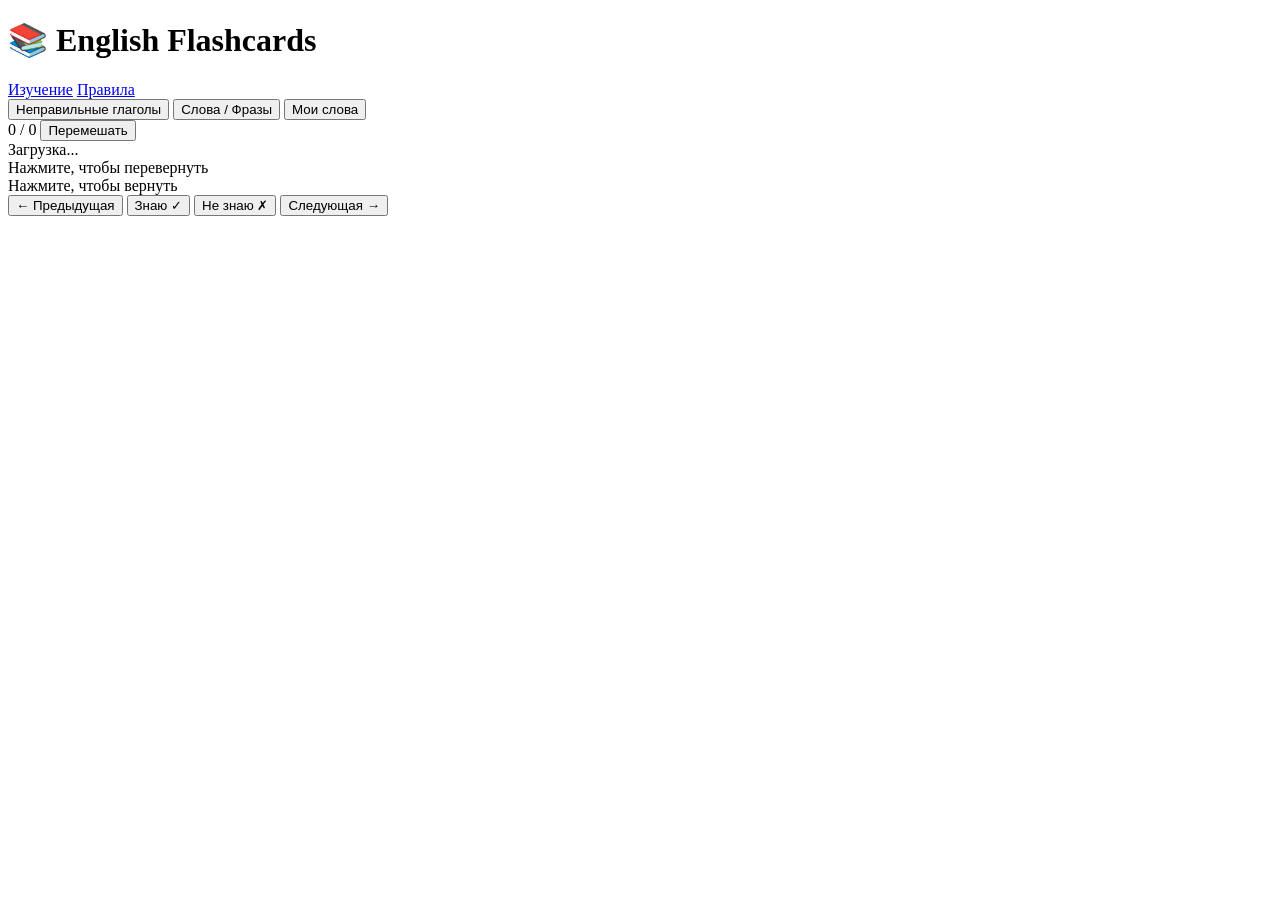
==== index.html @ 35a3d54f "Add study page with flashcards" ====
<!DOCTYPE html>
<html lang="ru">
<head>
  <meta charset="UTF-8">
  <meta name="viewport" content="width=device-width, initial-scale=1.0">
  <title>Изучение английского — Карточки</title>
  <link rel="stylesheet" href="styles.css">
</head>
<body>
  <header class="header">
    <div class="container">
      <h1>📚 English Flashcards</h1>
      <nav>
        <a href="index.html" class="active">Изучение</a>
        <a href="rules.html">Правила</a>
      </nav>
    </div>
  </header>

  <main class="container">
    <section class="controls">
      <div class="mode-selector">
        <button class="mode-btn active" data-mode="verbs">Неправильные глаголы</button>
        <button class="mode-btn" data-mode="words">Слова / Фразы</button>
        <button class="mode-btn" data-mode="custom">Мои слова</button>
      </div>
      <div class="stats">
        <span id="progress">0 / 0</span>
        <button id="shuffle-btn">Перемешать</button>
      </div>
    </section>

    <section class="card-container">
      <div class="flashcard" id="flashcard">
        <div class="card-front">
          <div class="card-content" id="front-content">Загрузка...</div>
          <div class="hint">Нажмите, чтобы перевернуть</div>
        </div>
        <div class="card-back">
          <div class="card-content" id="back-content"></div>
          <div class="hint">Нажмите, чтобы вернуть</div>
        </div>
      </div>
    </section>

    <section class="actions">
      <button id="prev-btn">← Предыдущая</button>
      <button id="know-btn">Знаю ✓</button>
      <button id="dont-know-btn">Не знаю ✗</button>
      <button id="next-btn">Следующая →</button>
    </section>

    <section class="add-form" id="add-form" style="display:none;">
      <h3>Добавить своё слово / фразу</h3>
      <input type="text" id="en-input" placeholder="English word or phrase">
      <input type="text" id="ru-input" placeholder="Перевод на русский">
      <button id="add-btn">Добавить</button>
    </section>
  </main>

  <script src="script.js"></script>
</body>
</html>
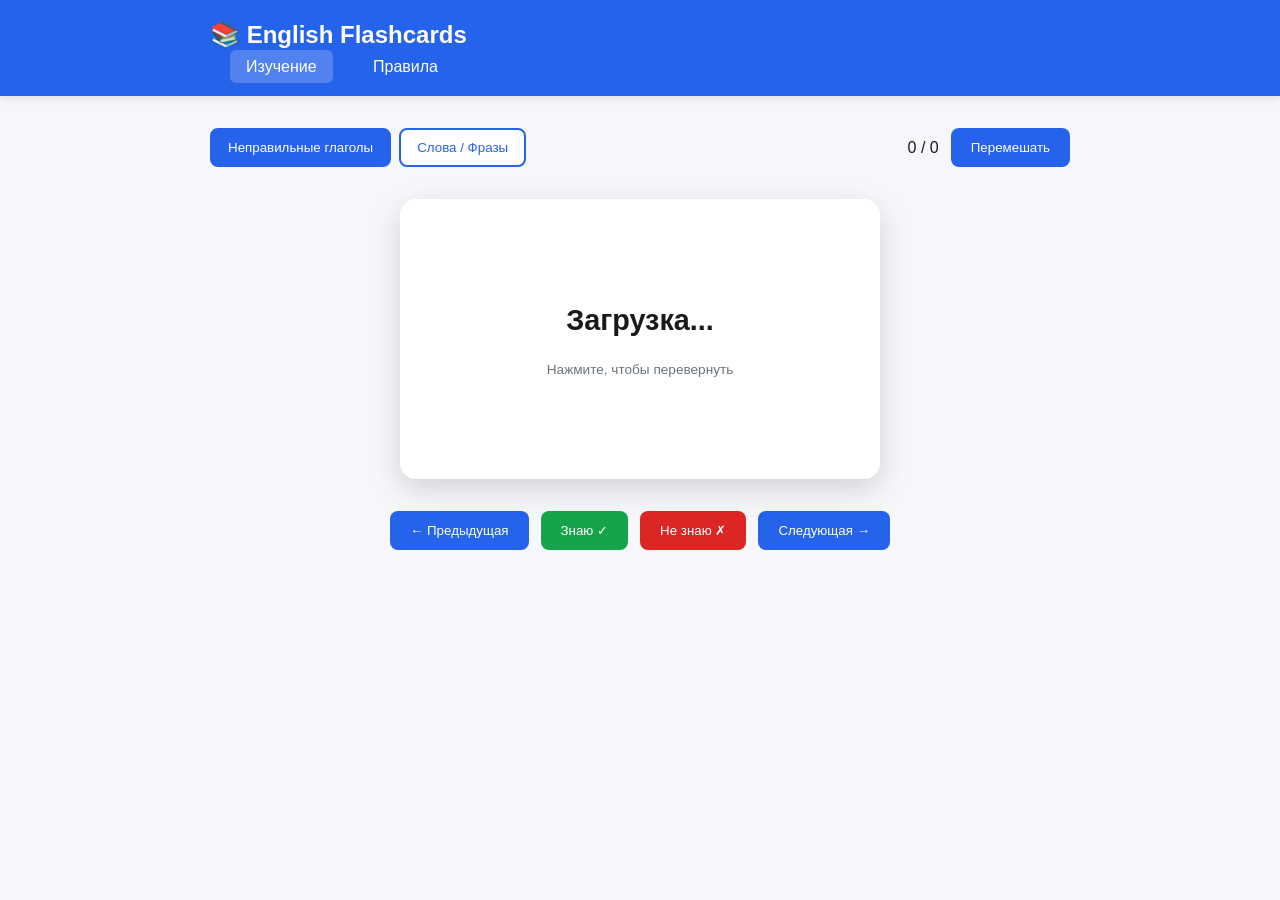
==== commit a7e0e534: "Remove separate custom mode, merge into words list" ====
--- a/index.html
+++ b/index.html
@@ -22,7 +22,6 @@
       <div class="mode-selector">
         <button class="mode-btn active" data-mode="verbs">Неправильные глаголы</button>
         <button class="mode-btn" data-mode="words">Слова / Фразы</button>
-        <button class="mode-btn" data-mode="custom">Мои слова</button>
       </div>
       <div class="stats">
         <span id="progress">0 / 0</span>
--- a/styles.css
+++ b/styles.css
@@ -0,0 +1,231 @@
+* {
+  box-sizing: border-box;
+  margin: 0;
+  padding: 0;
+}
+
+body {
+  font-family: -apple-system, BlinkMacSystemFont, 'Segoe UI', Roboto, Oxygen, Ubuntu, sans-serif;
+  background: #f5f7fa;
+  color: #1a1a1a;
+  line-height: 1.6;
+  min-height: 100vh;
+}
+
+.container {
+  max-width: 900px;
+  margin: 0 auto;
+  padding: 0 20px;
+}
+
+.header {
+  background: #2563eb;
+  color: white;
+  padding: 16px 0;
+  margin-bottom: 32px;
+  box-shadow: 0 2px 8px rgba(0,0,0,0.1);
+}
+
+.header h1 {
+  font-size: 1.5rem;
+  display: inline-block;
+  margin-right: 32px;
+}
+
+.header nav a {
+  color: white;
+  text-decoration: none;
+  margin-left: 20px;
+  padding: 8px 16px;
+  border-radius: 6px;
+  transition: background 0.2s;
+}
+
+.header nav a:hover,
+.header nav a.active {
+  background: rgba(255,255,255,0.2);
+}
+
+.controls {
+  display: flex;
+  justify-content: space-between;
+  align-items: center;
+  margin-bottom: 24px;
+  flex-wrap: wrap;
+  gap: 12px;
+}
+
+.mode-selector {
+  display: flex;
+  gap: 8px;
+  flex-wrap: wrap;
+}
+
+.mode-btn {
+  padding: 10px 16px;
+  border: 2px solid #2563eb;
+  background: white;
+  color: #2563eb;
+  border-radius: 8px;
+  cursor: pointer;
+  font-weight: 500;
+  transition: all 0.2s;
+}
+
+.mode-btn.active,
+.mode-btn:hover {
+  background: #2563eb;
+  color: white;
+}
+
+.stats {
+  display: flex;
+  align-items: center;
+  gap: 12px;
+}
+
+.card-container {
+  display: flex;
+  justify-content: center;
+  margin: 32px 0;
+  perspective: 1000px;
+}
+
+.flashcard {
+  width: 100%;
+  max-width: 480px;
+  height: 280px;
+  position: relative;
+  transform-style: preserve-3d;
+  transition: transform 0.6s;
+  cursor: pointer;
+  border-radius: 16px;
+  box-shadow: 0 10px 30px rgba(0,0,0,0.15);
+}
+
+.flashcard.flipped {
+  transform: rotateY(180deg);
+}
+
+.card-front, .card-back {
+  position: absolute;
+  width: 100%;
+  height: 100%;
+  backface-visibility: hidden;
+  border-radius: 16px;
+  display: flex;
+  flex-direction: column;
+  justify-content: center;
+  align-items: center;
+  padding: 24px;
+  background: white;
+}
+
+.card-back {
+  transform: rotateY(180deg);
+  background: #f0f9ff;
+}
+
+.card-content {
+  font-size: 1.8rem;
+  font-weight: 600;
+  text-align: center;
+  word-break: break-word;
+}
+
+.hint {
+  margin-top: 16px;
+  font-size: 0.85rem;
+  color: #6b7280;
+}
+
+.actions {
+  display: flex;
+  justify-content: center;
+  gap: 12px;
+  flex-wrap: wrap;
+  margin-bottom: 32px;
+}
+
+.actions button, #shuffle-btn, #add-btn {
+  padding: 12px 20px;
+  border: none;
+  border-radius: 8px;
+  background: #2563eb;
+  color: white;
+  font-weight: 500;
+  cursor: pointer;
+  transition: background 0.2s;
+}
+
+.actions button:hover, #shuffle-btn:hover, #add-btn:hover {
+  background: #1d4ed8;
+}
+
+#know-btn { background: #16a34a; }
+#know-btn:hover { background: #15803d; }
+#dont-know-btn { background: #dc2626; }
+#dont-know-btn:hover { background: #b91c1c; }
+
+.add-form {
+  background: white;
+  padding: 24px;
+  border-radius: 12px;
+  box-shadow: 0 2px 8px rgba(0,0,0,0.08);
+  margin-top: 16px;
+}
+
+.add-form h3 {
+  margin-bottom: 16px;
+}
+
+.add-form input {
+  display: block;
+  width: 100%;
+  padding: 12px;
+  margin-bottom: 12px;
+  border: 1px solid #d1d5db;
+  border-radius: 8px;
+  font-size: 1rem;
+}
+
+.rules-grid {
+  display: grid;
+  grid-template-columns: repeat(auto-fit, minmax(280px, 1fr));
+  gap: 20px;
+  margin-top: 24px;
+}
+
+.rule-block {
+  background: white;
+  padding: 20px;
+  border-radius: 12px;
+  box-shadow: 0 4px 12px rgba(0,0,0,0.08);
+  border-left: 4px solid #2563eb;
+}
+
+.rule-block h3 {
+  color: #2563eb;
+  margin-bottom: 12px;
+  font-size: 1.15rem;
+}
+
+.rule-block ul {
+  padding-left: 18px;
+}
+
+.rule-block li {
+  margin-bottom: 8px;
+  font-size: 0.95rem;
+}
+
+.subtitle {
+  color: #6b7280;
+  margin-bottom: 8px;
+}
+
+@media (max-width: 600px) {
+  .header h1 { font-size: 1.2rem; }
+  .card-content { font-size: 1.4rem; }
+  .flashcard { height: 240px; }
+}
